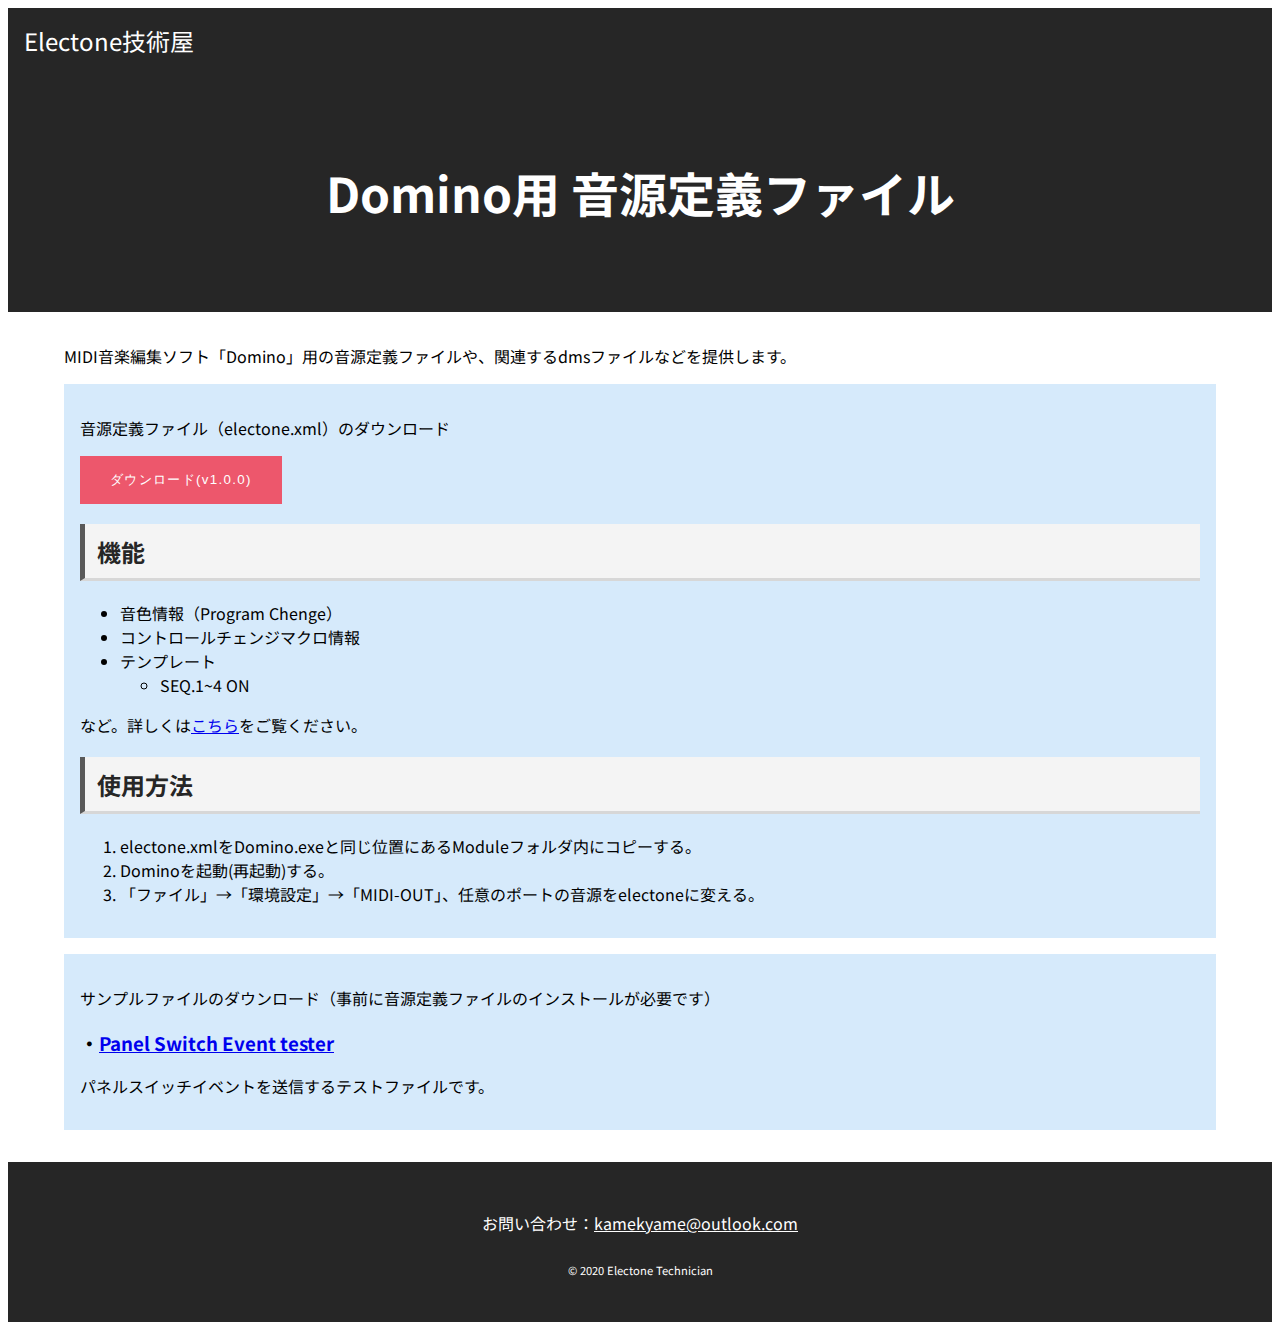
==== domino-define/index.html @ e08c75f1 "音源定義ファイルのページを追加" ====
<!DOCTYPE html>
<html lang="jp">

    <head prefix="og: http://ogp.me/ns#">
        <meta charset="UTF-8">
        <meta name="viewport" content="width=device-width, initial-scale=1.0">
        <title>Domino用 音源定義ファイル</title>
        <meta name="description" content="サポートMIDIファイルを作成する際のデフォルトフォーマットを提供します。">
        <meta property="og:title" content="サポートMIDIファイル生成器" />
        <meta property="og:description" content="サポートMIDIファイルを作成する際のデフォルトフォーマットを提供します。" />
        <meta property="og:site_name" content="エレクトーン技術屋" />

        <link rel="icon" href="../favicon.ico">

        <link href="https://fonts.googleapis.com/css?family=Noto+Sans+JP" rel="stylesheet">
        <link rel="stylesheet" href="https://necolas.github.io/normalize.css/latest/normalize.css">
        <link rel="stylesheet" href="../common.css">
        <link rel="stylesheet" href="main.css">

        <script type="module" src="../common.js"></script>
    </head>

    <body>
        <header></header>
        <div id="title">
            <h1>Domino用 音源定義ファイル</h1>
        </div>
        <main>
            <div>MIDI音楽編集ソフト「Domino」用の音源定義ファイルや、関連するdmsファイルなどを提供します。</div>

            <div class="group">
                <p>音源定義ファイル（electone.xml）のダウンロード</p>
                <button type="button"><a href="file/electone.xml" download>ダウンロード(v1.0.0)</a></button>
                <h2>機能</h2>
                <div>
                    <ul>
                        <li>音色情報（Program Chenge）</li>
                        <li>コントロールチェンジマクロ情報</li>
                        <li>テンプレート</li>
                        <ul>
                            <li>SEQ.1~4 ON</li>
                        </ul>
                    </ul>
                    など。詳しくは<a href="https://github.com/kamekyame/el-domino_define/tree/v1.0.0">こちら</a>をご覧ください。
                </div>
                <h2>使用方法</h2>
                <div>
                    <ol>
                        <li>electone.xmlをDomino.exeと同じ位置にあるModuleフォルダ内にコピーする。</li>
                        <li>Dominoを起動(再起動)する。</li>
                        <li>「ファイル」→「環境設定」→「MIDI-OUT」、任意のポートの音源をelectoneに変える。</li>
                    </ol>
                </div>
            </div>
            <div class="group">
                <p>サンプルファイルのダウンロード（事前に音源定義ファイルのインストールが必要です）</p>
                <p>
                <h3>・<a href="https://github.com/kamekyame/el-domino_define/blob/v1.0.0/sample/Panel%20Switch%20Event%20tester.dms?raw=true"
                        download>Panel Switch Event tester</a></h3>
                <div>
                    パネルスイッチイベントを送信するテストファイルです。
                </div>
                </p>
            </div>
        </main>
        <footer></footer>
    </body>

</html>
---- common.css ----
.abstract-black-background-Studio-backdrop-well-use-as-background-1-hex {
    color: #0D0B0C;
}

.abstract-black-background-Studio-backdrop-well-use-as-background-2-hex {
    color: #D9D9D9;
}

.abstract-black-background-Studio-backdrop-well-use-as-background-3-hex {
    color: #737373;
}

.abstract-black-background-Studio-backdrop-well-use-as-background-4-hex {
    color: #595959;
}

.abstract-black-background-Studio-backdrop-well-use-as-background-5-hex {
    color: #262626;
}


html {
    font-family: "Noto Sans JP";
}

header,
#title,
footer {
    background-color: #262626;
    color: white;
    display: -webkit-box;
    display: -ms-flexbox;
    display: flex;
    display: -webkit-flex;
}

header {
    height: 4em;
    -webkit-box-align: center;
    -ms-flex-align: center;
    align-items: center;
    padding: 0 1em;
}

header p {
    font-size: 1.5em;
}

header a {
    text-decoration: none;
    color: white;
}

#title {
    height: 15em;
    -webkit-box-pack: center;
    -ms-flex-pack: center;
    justify-content: center;
    -webkit-box-align: center;
    -ms-flex-align: center;
    align-items: center;
}

#title h1 {
    margin: 0;
    font-size: 3em;
}

main {
    min-height: calc(100vh - 4em - 4em - 15em - 10em);
    margin: 2em auto;
    width: 90vw;
}

footer {
    height: 10em;
    -webkit-box-orient: vertical;
    -webkit-box-direction: normal;
    -ms-flex-direction: column;
    flex-direction: column;
    text-align: center;
    -webkit-box-pack: center;
    -ms-flex-pack: center;
    justify-content: center;
}

footer #copyright {
    font-size: 0.7em;
}

footer a {
    color: white;
}

h2 {
    padding: 0.4em 0.5em;
    /*文字の上下 左右の余白*/
    color: #262626;
    /*文字色*/
    background: #f4f4f4;
    /*背景色*/
    border-left: solid 5px #595959;
    /*左線*/
    border-bottom: solid 3px #d7d7d7;
    /*下線*/
}

button {
    border: none;
    padding: 15px 30px;
    display: inline-block;
    text-align: center;
    letter-spacing: 0.1em;
    color: #fff;
    background-color: #ed576c;
}

button a {
    text-decoration: none;
    color: #fff;
}

.group {
    background-color: #d6eafb;
    padding: 1em;
    margin-top: 1em;
}
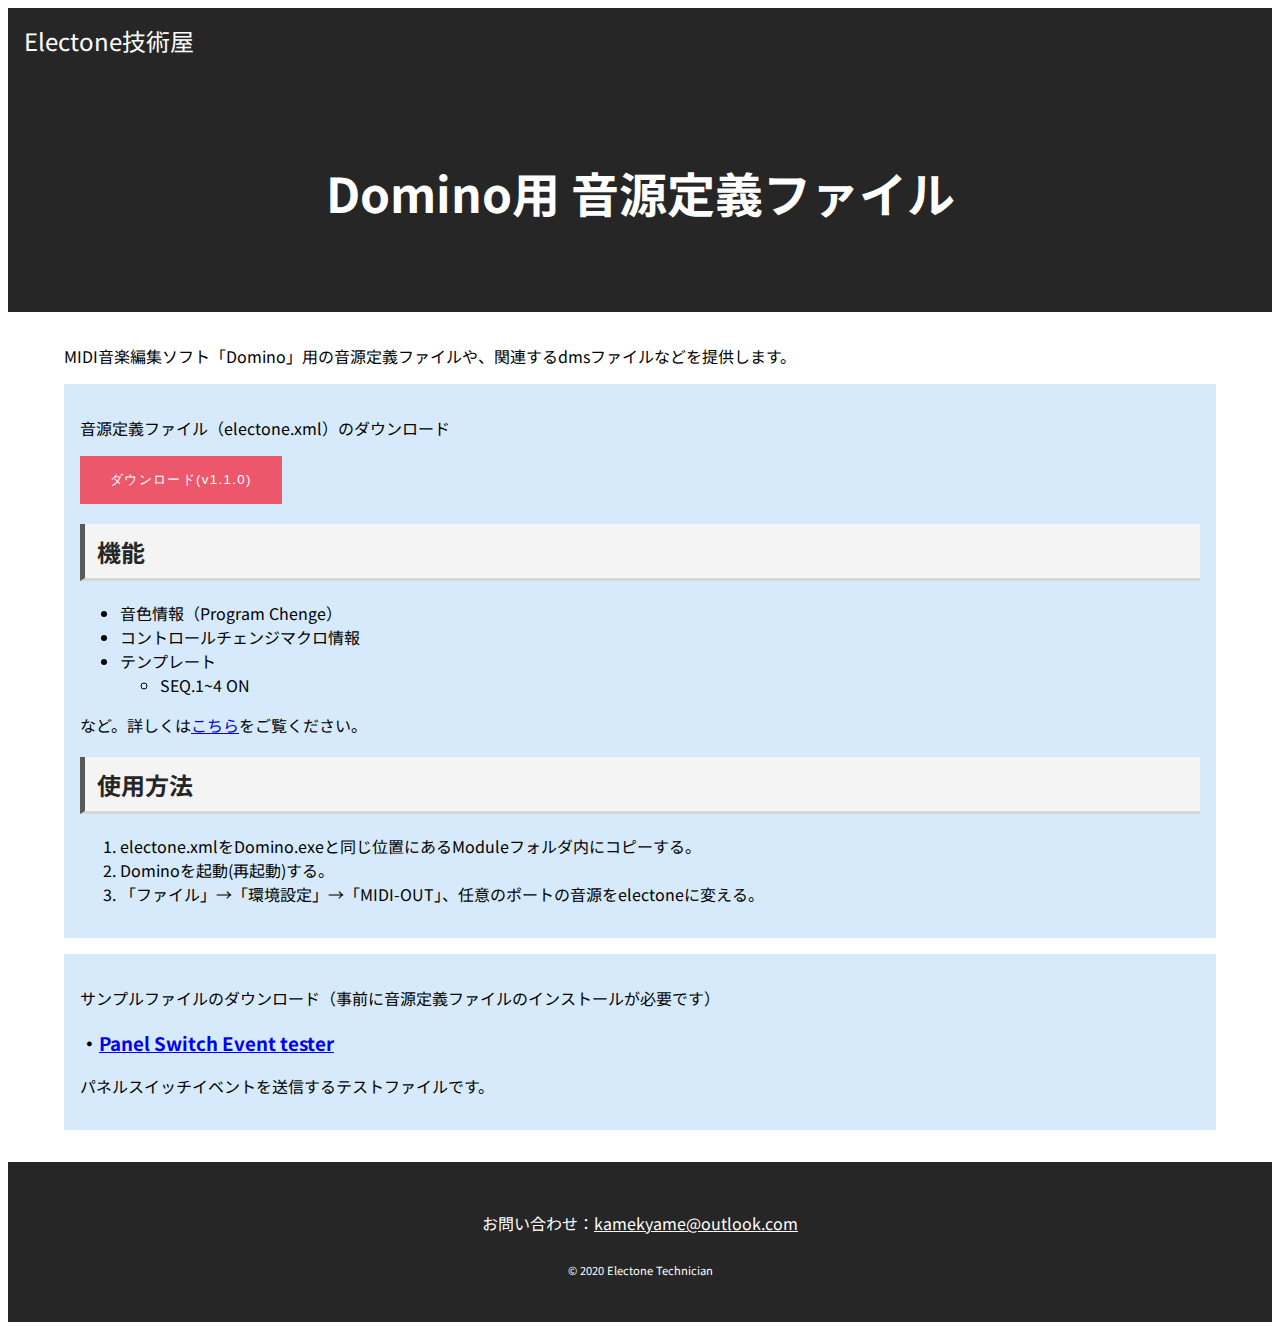
==== commit 0e9fffda: "Dump el-domino_define v1.1.0" ====
--- a/domino-define/index.html
+++ b/domino-define/index.html
@@ -5,9 +5,9 @@
         <meta charset="UTF-8">
         <meta name="viewport" content="width=device-width, initial-scale=1.0">
         <title>Domino用 音源定義ファイル</title>
-        <meta name="description" content="サポートMIDIファイルを作成する際のデフォルトフォーマットを提供します。">
-        <meta property="og:title" content="サポートMIDIファイル生成器" />
-        <meta property="og:description" content="サポートMIDIファイルを作成する際のデフォルトフォーマットを提供します。" />
+        <meta name="description" content="MIDI音楽編集ソフト「Domino」用の音源定義ファイルや、関連するdmsファイルなどを提供します。">
+        <meta property="og:title" content="Domino用音源定義ファイル" />
+        <meta property="og:description" content="MIDI音楽編集ソフト「Domino」用の音源定義ファイルや、関連するdmsファイルなどを提供します。" />
         <meta property="og:site_name" content="エレクトーン技術屋" />
 
         <link rel="icon" href="../favicon.ico">
@@ -15,7 +15,6 @@
         <link href="https://fonts.googleapis.com/css?family=Noto+Sans+JP" rel="stylesheet">
         <link rel="stylesheet" href="https://necolas.github.io/normalize.css/latest/normalize.css">
         <link rel="stylesheet" href="../common.css">
-        <link rel="stylesheet" href="main.css">
 
         <script type="module" src="../common.js"></script>
     </head>
@@ -30,7 +29,9 @@
 
             <div class="group">
                 <p>音源定義ファイル（electone.xml）のダウンロード</p>
-                <button type="button"><a href="file/electone.xml" download>ダウンロード(v1.0.0)</a></button>
+                <button type="button"><a
+                        href="https://github.com/kamekyame/el-domino_define/releases/download/v1.1.0/electone.xml"
+                        download>ダウンロード(v1.1.0)</a></button>
                 <h2>機能</h2>
                 <div>
                     <ul>
@@ -41,7 +42,7 @@
                             <li>SEQ.1~4 ON</li>
                         </ul>
                     </ul>
-                    など。詳しくは<a href="https://github.com/kamekyame/el-domino_define/tree/v1.0.0">こちら</a>をご覧ください。
+                    など。詳しくは<a href="https://github.com/kamekyame/el-domino_define/tree/v1.1.0">こちら</a>をご覧ください。
                 </div>
                 <h2>使用方法</h2>
                 <div>
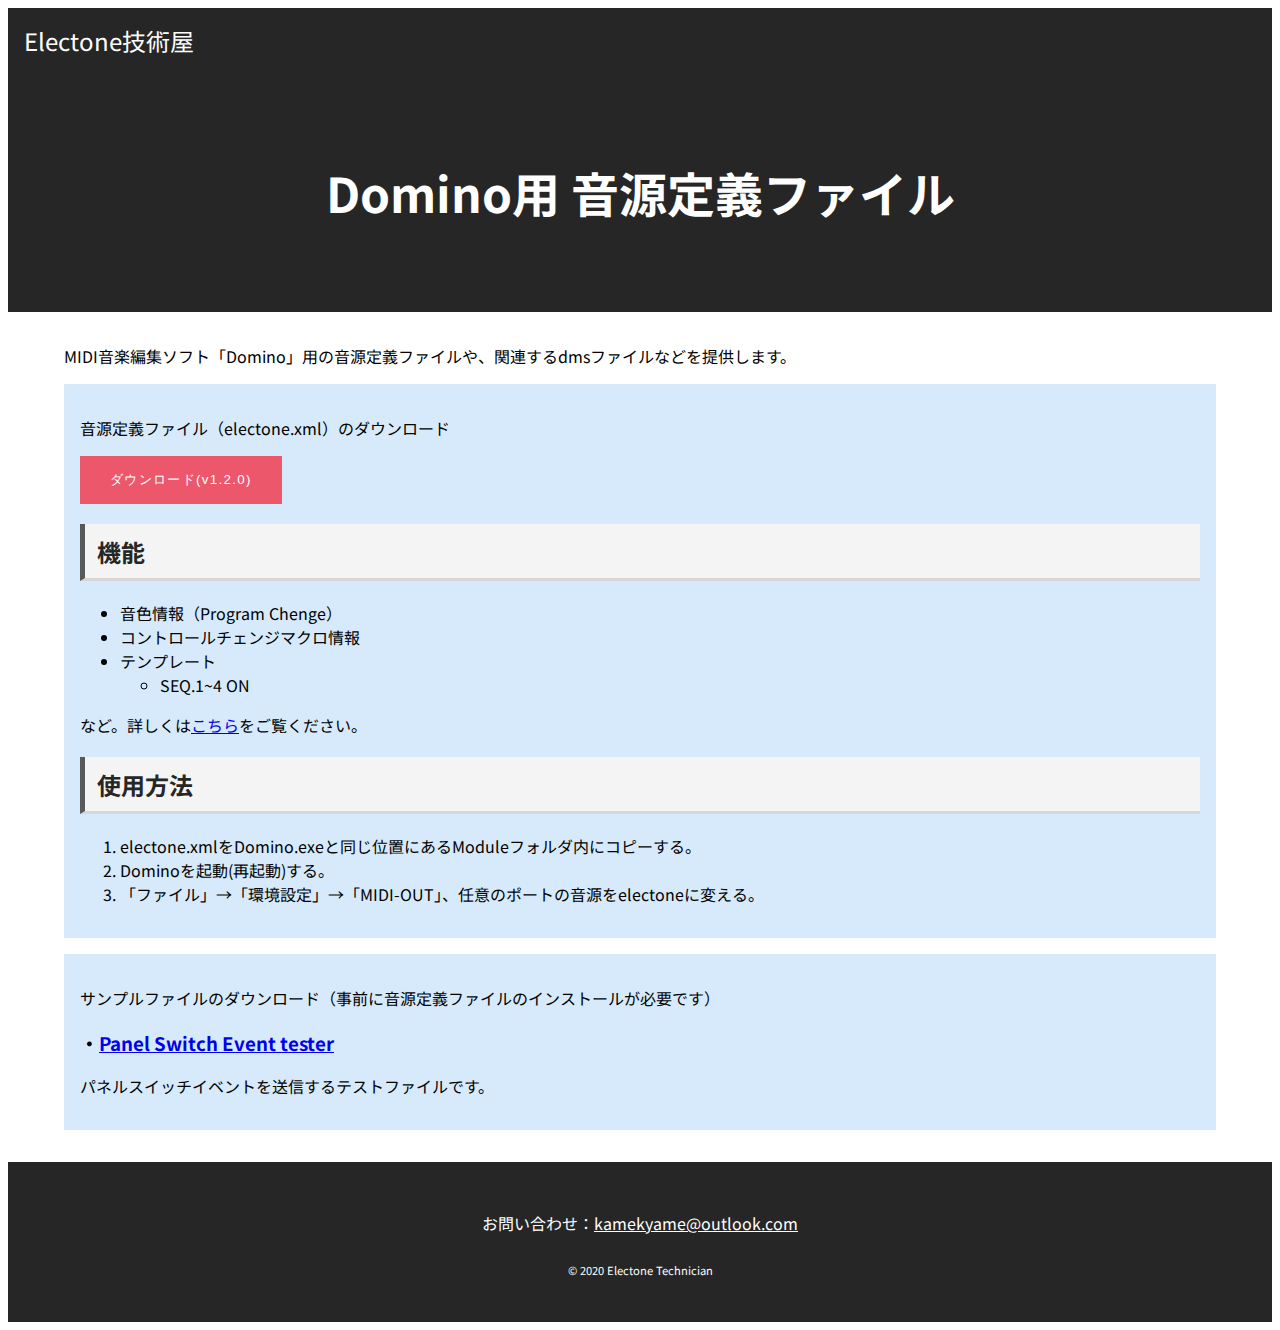
==== commit 67a65926: "Fix(domino): Bump v1.2.0" ====
--- a/domino-define/index.html
+++ b/domino-define/index.html
@@ -30,8 +30,8 @@
             <div class="group">
                 <p>音源定義ファイル（electone.xml）のダウンロード</p>
                 <button type="button"><a
-                        href="https://github.com/kamekyame/el-domino_define/releases/download/v1.1.0/electone.xml"
-                        download>ダウンロード(v1.1.0)</a></button>
+                        href="https://github.com/kamekyame/el-domino_define/releases/download/v1.2.0/electone.xml"
+                        download>ダウンロード(v1.2.0)</a></button>
                 <h2>機能</h2>
                 <div>
                     <ul>
@@ -42,7 +42,7 @@
                             <li>SEQ.1~4 ON</li>
                         </ul>
                     </ul>
-                    など。詳しくは<a href="https://github.com/kamekyame/el-domino_define/tree/v1.1.0">こちら</a>をご覧ください。
+                    など。詳しくは<a href="https://github.com/kamekyame/el-domino_define/tree/v1.2.0">こちら</a>をご覧ください。
                 </div>
                 <h2>使用方法</h2>
                 <div>
@@ -56,7 +56,7 @@
             <div class="group">
                 <p>サンプルファイルのダウンロード（事前に音源定義ファイルのインストールが必要です）</p>
                 <p>
-                <h3>・<a href="https://github.com/kamekyame/el-domino_define/blob/v1.0.0/sample/Panel%20Switch%20Event%20tester.dms?raw=true"
+                <h3>・<a href="https://github.com/kamekyame/el-domino_define/blob/v1.2.0/sample/Panel%20Switch%20Event%20tester.dms?raw=true"
                         download>Panel Switch Event tester</a></h3>
                 <div>
                     パネルスイッチイベントを送信するテストファイルです。
